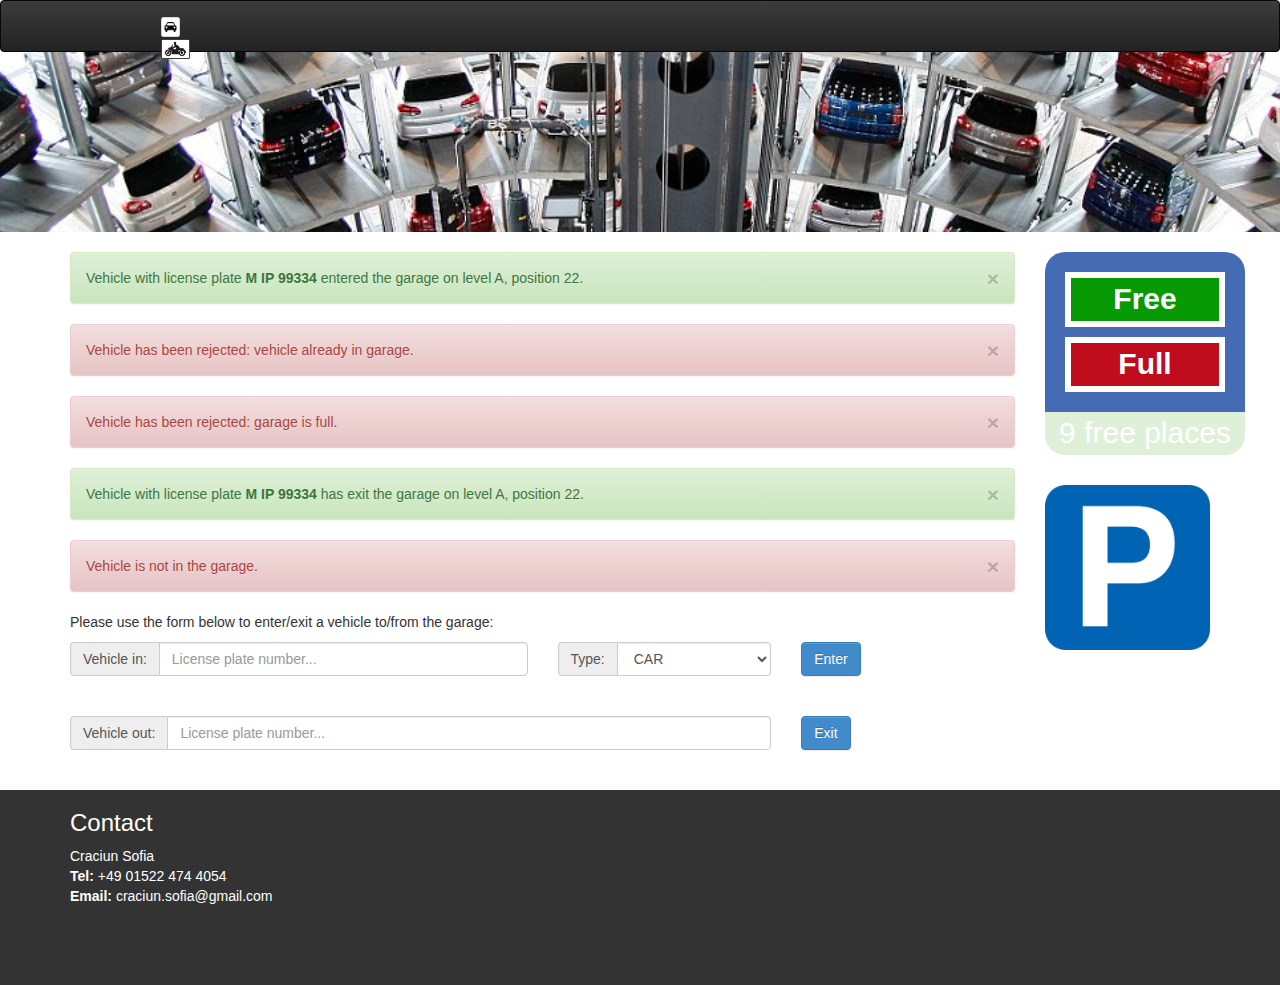
==== src/main/webapp/WEB-INF/views/index.html @ b0515af3 "Added Javadocs, moved some classes." ====
<!DOCTYPE html SYSTEM "http://www.thymeleaf.org/dtd/xhtml1-strict-thymeleaf-spring3-2.dtd">
<html xmlns="http://www.w3.org/1999/xhtml"
      xmlns:th="http://www.thymeleaf.org"
      xmlns:dt="http://www.thymeleaf.org/datatables4jdialect">   
    <head>
        <title>Sofia Craciun - The garage</title>
        <meta http-equiv="Content-Type" content="text/html; charset=utf-8"/>
        <meta name="viewport" content="width=device-width, initial-scale=1.0"/>
        <link rel="stylesheet" href="../resources/css/bootstrap-theme.css" type="text/css" media="screen"
              th:href="@{/css/bootstrap-theme.css}"/>
        <link rel="stylesheet" href="../resources/css/bootstrap.css" type="text/css" media="screen"
              th:href="@{/css/bootstrap.css}"/>
        <link rel="stylesheet" href="../resources/css/main.css" type="text/css" media="screen"
              th:href="@{/css/main.css}"/>
        <link rel="stylesheet" href="../resources/css/font-awesome.css" type="text/css" media="screen"
              th:href="@{/css/font-awesome.css}"/>
    </head>
    <body>

        <!--NAV-->
        <nav class="navbar navbar-inverse" role="navigation">
            <div class="container">
                <!-- Brand and toggle get grouped for better mobile display -->
                <div class="navbar-header">
                    <div class="row">
                        <div class="col-sm-2 col-sm-offset-11 content">
                            <button type="button" class="navbar-toggle" data-toggle="collapse" data-target="#bs-example-navbar-collapse-1">
                                <span class="sr-only">Toggle navigation</span>
                                <span class="icon-bar"></span>
                                <span class="icon-bar"></span>
                                <span class="icon-bar"></span>
                            </button>
                            <a class="navbar-brand" href="/">
                                <img class="logo" src="../resources/img/car_logo.png" th:src="@{/img/car_logo.png}" alt="Parking"/>
                                <img class="logo" src="../resources/img/motorbike.png" th:src="@{/img/motorbike.png}" alt="Parking"/>
                            </a>
                        </div>
                    </div>
                </div>
            </div><!-- /.container-fluid -->
        </nav>
        <!--/NAV-->

        <!-- Garage background image --> 
        <div class="garage-cover">
            <div class="image" style="background-image: url(../resources/img/parking_background.jpeg);" th:style="'background-image: url(' + @{/img/parking_background.jpeg} + ');'"></div>
        </div>
        <!-- /Garage background image --> 

        <div class="container">
            <div class="row">
                <div class="col-sm-10 col-xs-12">

                    <!-- Status to be displayed for action enter/exit vehicle -->
                    <div th:switch="${enterVehicleStatus}">
                        <div th:case="OK" class="alert alert-success alert-dismissible" role="alert">
                            <button type="button" class="close" data-dismiss="alert"><span aria-hidden="true">&times;</span><span class="sr-only">Close</span></button>
                            <p th:text="|Vehicle with license plate ${enterVehicle.licensePlate} entered the garage on level ${enterSpace.level.story}, position ${enterSpace.position}|">Vehicle with license plate <strong>M IP 99334</strong> entered the garage on level A, position 22.</p>
                        </div>
                        <div th:case="ERROR_VEHICLE_ALREADY_IN" class="alert alert-danger alert-dismissible" role="alert">
                            <button type="button" class="close" data-dismiss="alert"><span aria-hidden="true">&times;</span><span class="sr-only">Close</span></button>
                            <p>Vehicle has been rejected: vehicle already in garage.</p>
                        </div>
                        <div th:case="ERROR_GARAGE_IS_FULL" class="alert alert-danger alert-dismissible" role="alert">
                            <button type="button" class="close" data-dismiss="alert"><span aria-hidden="true">&times;</span><span class="sr-only">Close</span></button>
                            <p>Vehicle has been rejected: garage is full.</p>
                        </div>
                    </div>
                    <div th:switch="${exitVehicleStatus}">
                        <div th:case="OK" class="alert alert-success alert-dismissible" role="alert">
                            <button type="button" class="close" data-dismiss="alert"><span aria-hidden="true">&times;</span><span class="sr-only">Close</span></button>
                            <p th:text="|Vehicle with license plate ${exitVehicle.licensePlate} has exit the garage from level ${exitSpace.level.story}, position ${exitSpace.position}|">Vehicle with license plate <strong>M IP 99334</strong> has exit the garage on level A, position 22.</p>
                        </div>
                        <div th:case="ERROR_VEHICLE_NOT_IN_THE_GARAGE" class="alert alert-danger alert-dismissible" role="alert">
                            <button type="button" class="close" data-dismiss="alert"><span aria-hidden="true">&times;</span><span class="sr-only">Close</span></button>
                            <p>Vehicle is not in the garage.</p>
                        </div>
                    </div>
                    <!-- /Status to be displayed for action enter/exit vehicle -->

                    <p class="row col-sm-12 col-xs-12">
                        Please use the form below to enter/exit a vehicle to/from the garage:
                    </p>
                    <form action="/vehicle/enter" th:action="@{/vehicle/enter}" method="get" id="vehicleEnter" class="row search-form padding-bottom">
                        <div class="col-sm-6 col-xs-12">
                            <div class="input-group">
                                <span class="input-group-addon">
                                    Vehicle in:
                                </span>
                                <input type="text" name="licensePlate" class="form-control" placeholder="License plate number..."/>
                            </div>
                        </div>
                        <div class="col-sm-3 col-xs-12">
                            <div class="input-group">
                                <span class="input-group-addon">
                                    Type:
                                </span>
                                <select class="form-control" name="vehicleType" id="vehicleType">
                                    <option value="CAR">CAR</option>
                                    <option value="MOTORBIKE">MOTORBIKE</option>
                                </select>
                            </div>
                        </div>
                        <div class="col-sm-3 col-xs-12">
                            <button type="submit" class="search btn btn-primary">Enter</button>
                        </div>
                    </form>
                    <div><br /></div>
                    <form action="/vehicle/exit" th:action="@{/vehicle/exit}" method="get" id="vehicleExit" class="row search-form padding-bottom">
                        <div class="col-sm-9 col-xs-12">
                            <div class="input-group">
                                <span class="input-group-addon">
                                    Vehicle out:
                                </span>
                                <input type="text" name="licensePlate" id="licensePlate"  class="form-control" placeholder="License plate number..."/>
                            </div>
                        </div>
                        <div class="col-sm-3 col-xs-12">
                            <button type="submit" class="search btn btn-primary">Exit</button>
                        </div>
                    </form>
                    <div><br /></div>
                </div>
                <!--parking info with picture-->
                <div class="col-sm-2 col-xs-12 content">
                    <div class="free-busy" th:switch="${numberOfFreeSpaces} > 0">
                        <div class="free" th:case="${true}">
                            Free
                        </div>
                        <div class="full" th:case="${false}">
                            Full
                        </div>
                    </div>
                    <div class="places">
                        <p th:text="${numberOfFreeSpaces} + ' free places'">9 free places</p>
                    </div>
                    <div><br /></div>
                    <img class="image" src="../resources/img/parking_info.png" th:src="@{/img/parking_info.png}" alt="Parking logo"/>
                </div>
            </div>
        </div>

        <!-- FOOTER -->

        <div class="footer">
            <div class="container">
                <div class="row">
                    <div class="col-sm-6 contact">
                        <h3>Contact</h3>
                        <ul>
                            <li>Craciun Sofia</li>
                            <li><strong>Tel:</strong> +49 01522 474 4054</li>
                            <li><strong>Email:</strong> craciun.sofia@gmail.com</li>
                        </ul>
                    </div>
                    <div class="col-sm-6">
                        <iframe class="google-map" frameborder="0" scrolling="no" marginheight="0" marginwidth="0" src="https://maps.google.com/?ie=UTF8&amp;ll=37.0625,-95.677068&amp;spn=51.177128,93.076172&amp;t=m&amp;z=4&amp;output=embed"></iframe>
                    </div>
                </div>
            </div>
        </div>
        <script src="../resources/js/bootstrap.js" th:src="@{/js/bootstrap.js}"></script>
    </body>
</html>
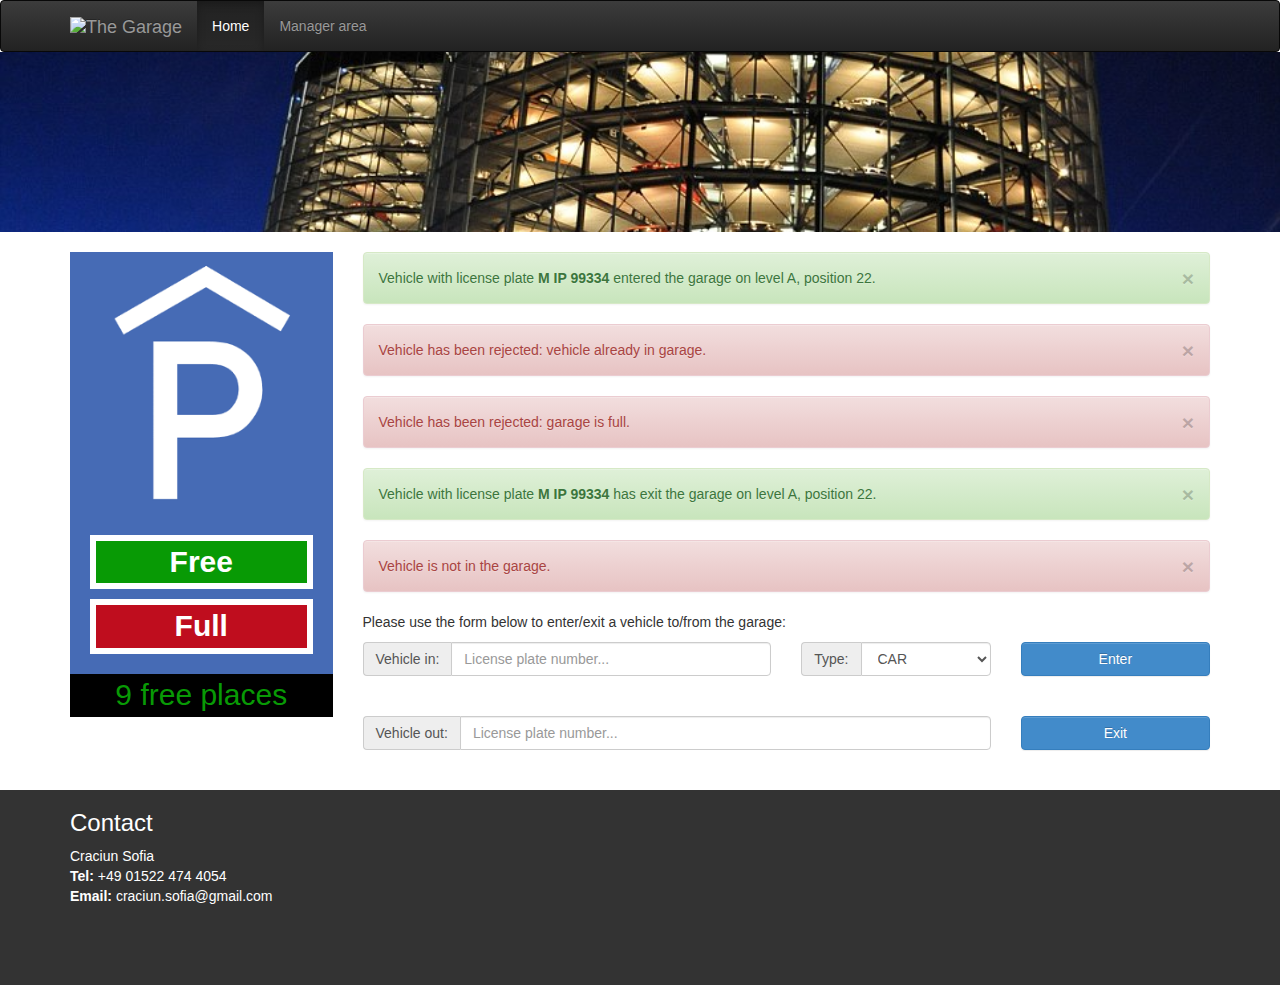
==== commit 333187ce: "Updated layout." ====
--- a/src/main/webapp/WEB-INF/views/index.html
+++ b/src/main/webapp/WEB-INF/views/index.html
@@ -22,35 +22,54 @@
             <div class="container">
                 <!-- Brand and toggle get grouped for better mobile display -->
                 <div class="navbar-header">
-                    <div class="row">
-                        <div class="col-sm-2 col-sm-offset-11 content">
-                            <button type="button" class="navbar-toggle" data-toggle="collapse" data-target="#bs-example-navbar-collapse-1">
-                                <span class="sr-only">Toggle navigation</span>
-                                <span class="icon-bar"></span>
-                                <span class="icon-bar"></span>
-                                <span class="icon-bar"></span>
-                            </button>
-                            <a class="navbar-brand" href="/">
-                                <img class="logo" src="../resources/img/car_logo.png" th:src="@{/img/car_logo.png}" alt="Parking"/>
-                                <img class="logo" src="../resources/img/motorbike.png" th:src="@{/img/motorbike.png}" alt="Parking"/>
-                            </a>
-                        </div>
-                    </div>
+                    <button type="button" class="navbar-toggle" data-toggle="collapse" data-target="#bs-example-navbar-collapse-1">
+                        <span class="sr-only">Toggle navigation</span>
+                        <span class="icon-bar"></span>
+                        <span class="icon-bar"></span>
+                        <span class="icon-bar"></span>
+                    </button>
+                    <a class="navbar-brand" href="/">
+                        <img class="logo" src="../resources/img/logo/garage_logo.png" th:src="@{/img/logo/garage_logo.png}" alt="The Garage"/>
+                    </a>
                 </div>
+                <!-- Collect the nav links, forms, and other content for toggling -->
+                <div class="collapse navbar-collapse" id="bs-example-navbar-collapse-1">
+                    <ul class="nav navbar-nav">
+                        <li class="active"><a href="#">Home</a></li>
+                        <li><a href="#">Manager area</a></li>
+                    </ul>
+                </div><!-- /.navbar-collapse -->
             </div><!-- /.container-fluid -->
         </nav>
         <!--/NAV-->
 
         <!-- Garage background image --> 
         <div class="garage-cover">
-            <div class="image" style="background-image: url(../resources/img/parking_background.jpeg);" th:style="'background-image: url(' + @{/img/parking_background.jpeg} + ');'"></div>
+            <div class="image" style="background-image: url(../resources/img/cover.jpg);" th:style="'background-image: url(' + @{/img/cover.jpg} + ');'"></div>
         </div>
         <!-- /Garage background image --> 
 
         <div class="container">
             <div class="row">
-                <div class="col-sm-10 col-xs-12">
-
+                <!--parking info with picture-->
+                <div class="col-sm-3 col-xs-12 content">
+                    <div class="hidden-xs">
+                        <img class="image" src="../resources/img/parking-sign.png" th:src="@{/img/parking-sign.png}" alt="Event picture"/>
+                    </div>
+                    <div class="free-busy" th:switch="${numberOfFreeSpaces} > 0">
+                        <div class="free" th:case="${true}">
+                            Free
+                        </div>
+                        <div class="full" th:case="${false}">
+                            Full
+                        </div>
+                    </div>
+                    <div class="places">
+                        <p th:text="${numberOfFreeSpaces} + ' free places'">9 free places</p>
+                    </div>
+                </div>
+                
+                <div class="col-sm-9 col-xs-12">
                     <!-- Status to be displayed for action enter/exit vehicle -->
                     <div th:switch="${enterVehicleStatus}">
                         <div th:case="OK" class="alert alert-success alert-dismissible" role="alert">
@@ -73,7 +92,7 @@
                         </div>
                         <div th:case="ERROR_VEHICLE_NOT_IN_THE_GARAGE" class="alert alert-danger alert-dismissible" role="alert">
                             <button type="button" class="close" data-dismiss="alert"><span aria-hidden="true">&times;</span><span class="sr-only">Close</span></button>
-                            <p>Vehicle is not in the garage.</p>
+                            Vehicle is not in the garage.
                         </div>
                     </div>
                     <!-- /Status to be displayed for action enter/exit vehicle -->
@@ -121,22 +140,7 @@
                     </form>
                     <div><br /></div>
                 </div>
-                <!--parking info with picture-->
-                <div class="col-sm-2 col-xs-12 content">
-                    <div class="free-busy" th:switch="${numberOfFreeSpaces} > 0">
-                        <div class="free" th:case="${true}">
-                            Free
-                        </div>
-                        <div class="full" th:case="${false}">
-                            Full
-                        </div>
-                    </div>
-                    <div class="places">
-                        <p th:text="${numberOfFreeSpaces} + ' free places'">9 free places</p>
-                    </div>
-                    <div><br /></div>
-                    <img class="image" src="../resources/img/parking_info.png" th:src="@{/img/parking_info.png}" alt="Parking logo"/>
-                </div>
+
             </div>
         </div>
 
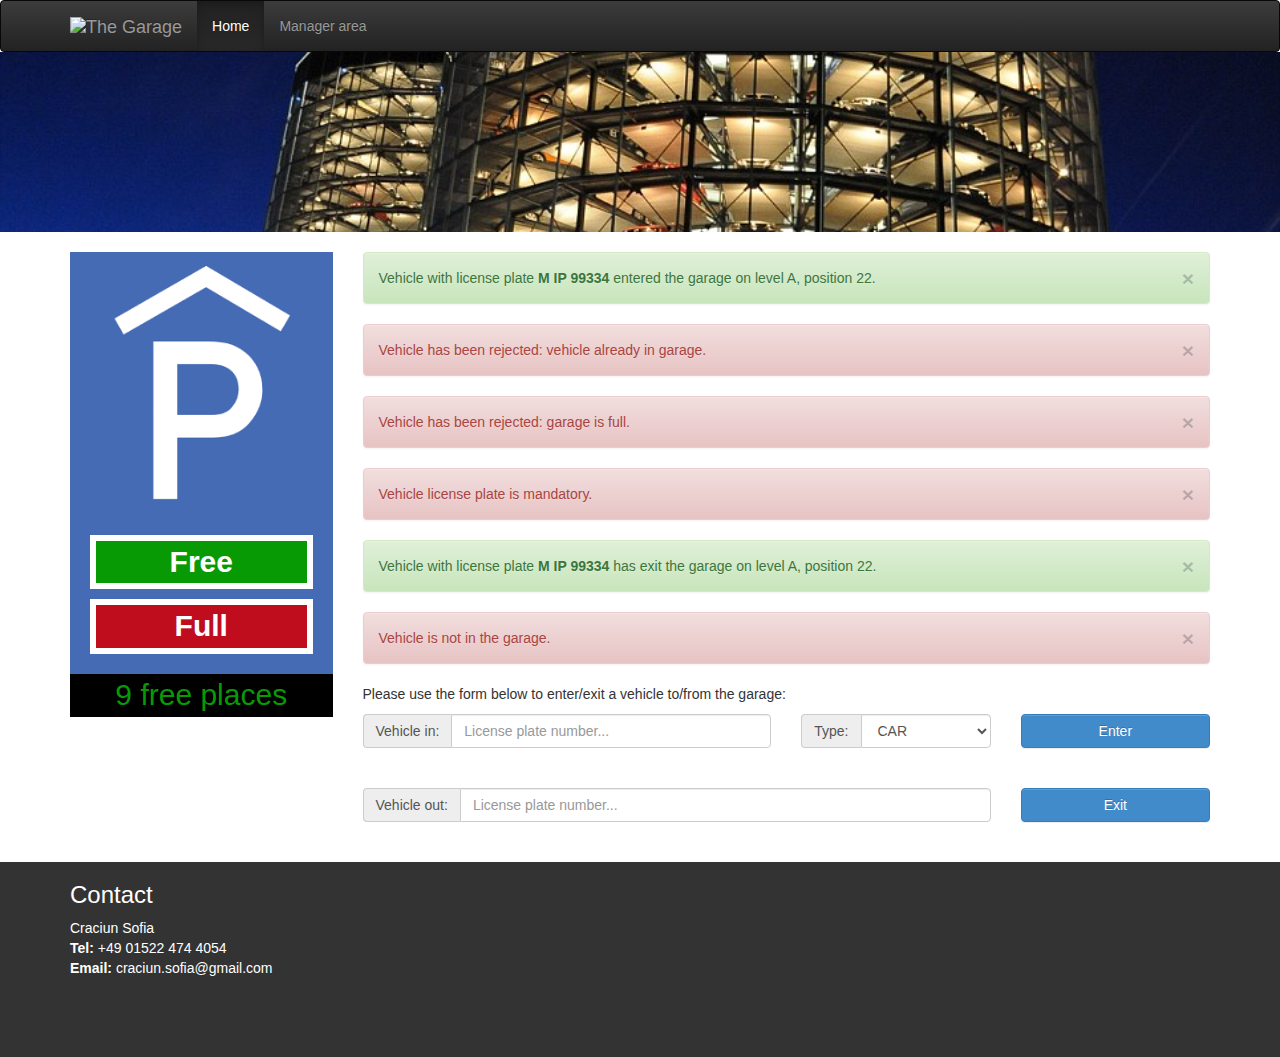
==== commit 318da7d3: "Logging on the @Service layer, implementation of LICENSE_PLATE_MANDATORY." ====
--- a/src/main/webapp/WEB-INF/views/index.html
+++ b/src/main/webapp/WEB-INF/views/index.html
@@ -68,7 +68,7 @@
                         <p th:text="${numberOfFreeSpaces} + ' free places'">9 free places</p>
                     </div>
                 </div>
-                
+
                 <div class="col-sm-9 col-xs-12">
                     <!-- Status to be displayed for action enter/exit vehicle -->
                     <div th:switch="${enterVehicleStatus}">
@@ -83,6 +83,10 @@
                         <div th:case="ERROR_GARAGE_IS_FULL" class="alert alert-danger alert-dismissible" role="alert">
                             <button type="button" class="close" data-dismiss="alert"><span aria-hidden="true">&times;</span><span class="sr-only">Close</span></button>
                             <p>Vehicle has been rejected: garage is full.</p>
+                        </div>
+                        <div th:case="ERROR_LICENSE_PLATE_IS_MANDATORY" class="alert alert-danger" role="alert">
+                            <button type="button" class="close" data-dismiss="alert"><span aria-hidden="true">&times;</span><span class="sr-only">Close</span></button>
+                            <p>Vehicle license plate is mandatory.</p>
                         </div>
                     </div>
                     <div th:switch="${exitVehicleStatus}">
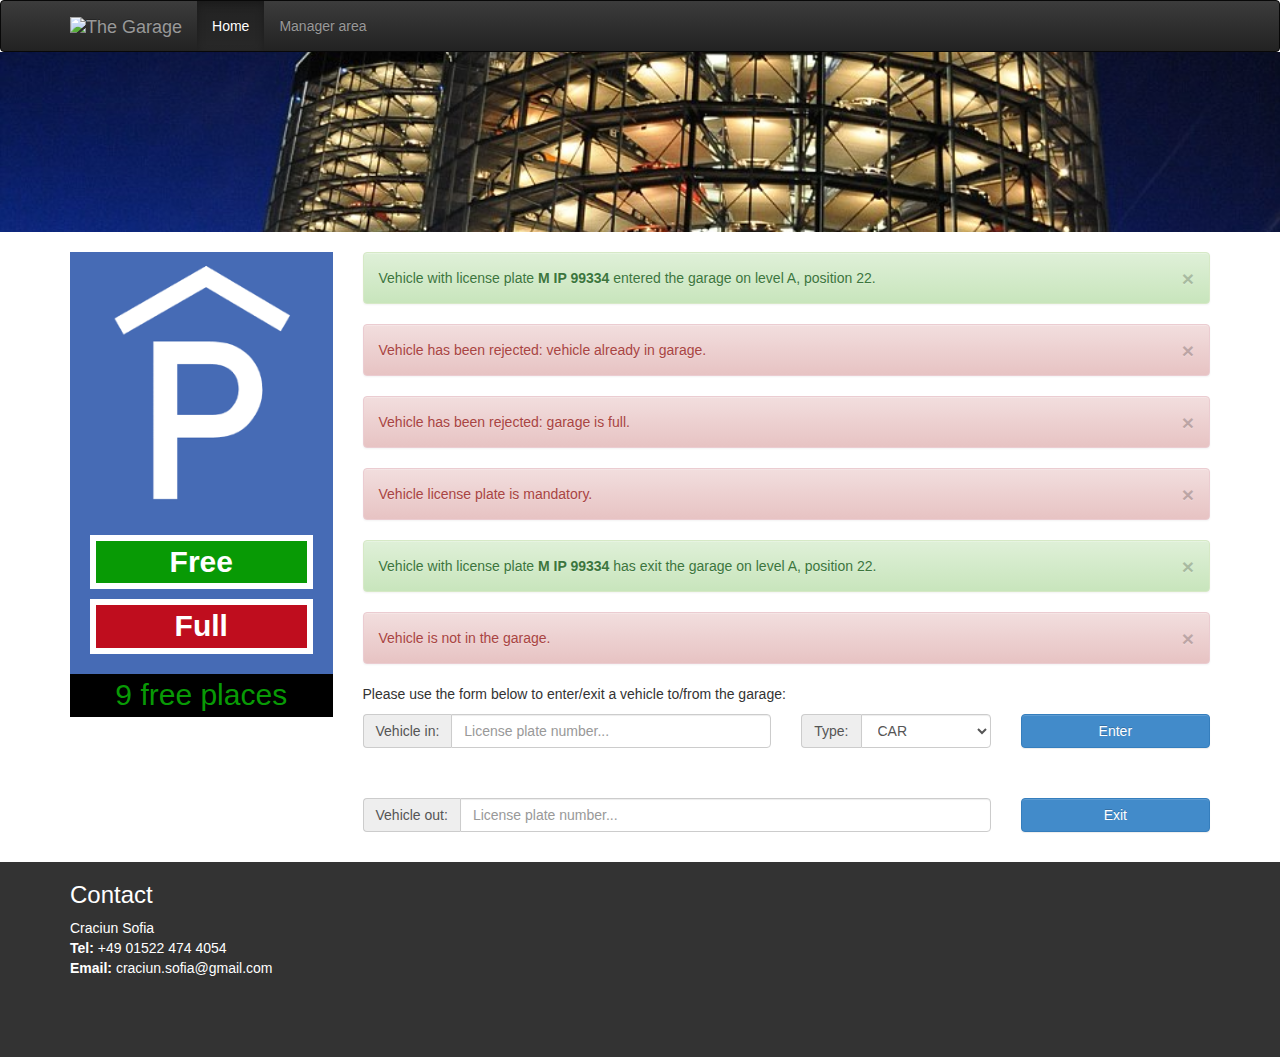
==== commit 0239d870: "Html and css update." ====
--- a/src/main/webapp/WEB-INF/views/index.html
+++ b/src/main/webapp/WEB-INF/views/index.html
@@ -54,7 +54,7 @@
                 <!--parking info with picture-->
                 <div class="col-sm-3 col-xs-12 content">
                     <div class="hidden-xs">
-                        <img class="image" src="../resources/img/parking-sign.png" th:src="@{/img/parking-sign.png}" alt="Event picture"/>
+                        <img class="image" src="../resources/img/parking-sign.png" th:src="@{/img/parking-sign.png}" alt="Parking sign"/>
                     </div>
                     <div class="free-busy" th:switch="${numberOfFreeSpaces} > 0">
                         <div class="free" th:case="${true}">
@@ -70,7 +70,7 @@
                 </div>
 
                 <div class="col-sm-9 col-xs-12">
-                    <!-- Status to be displayed for action enter/exit vehicle -->
+                    <!-- Status to be displayed for action enter vehicle -->
                     <div th:switch="${enterVehicleStatus}">
                         <div th:case="OK" class="alert alert-success alert-dismissible" role="alert">
                             <button type="button" class="close" data-dismiss="alert"><span aria-hidden="true">&times;</span><span class="sr-only">Close</span></button>
@@ -89,6 +89,7 @@
                             <p>Vehicle license plate is mandatory.</p>
                         </div>
                     </div>
+                    <!-- Status to be displayed for action exit vehicle -->
                     <div th:switch="${exitVehicleStatus}">
                         <div th:case="OK" class="alert alert-success alert-dismissible" role="alert">
                             <button type="button" class="close" data-dismiss="alert"><span aria-hidden="true">&times;</span><span class="sr-only">Close</span></button>
@@ -104,7 +105,7 @@
                     <p class="row col-sm-12 col-xs-12">
                         Please use the form below to enter/exit a vehicle to/from the garage:
                     </p>
-                    <form action="/vehicle/enter" th:action="@{/vehicle/enter}" method="get" id="vehicleEnter" class="row search-form padding-bottom">
+                    <form action="/vehicle/enter" th:action="@{/vehicle/enter}" method="get" id="vehicleEnter" class="row enter-form padding-bottom">
                         <div class="col-sm-6 col-xs-12">
                             <div class="input-group">
                                 <span class="input-group-addon">
@@ -125,11 +126,11 @@
                             </div>
                         </div>
                         <div class="col-sm-3 col-xs-12">
-                            <button type="submit" class="search btn btn-primary">Enter</button>
+                            <button type="submit" class="enter btn btn-primary">Enter</button>
                         </div>
                     </form>
                     <div><br /></div>
-                    <form action="/vehicle/exit" th:action="@{/vehicle/exit}" method="get" id="vehicleExit" class="row search-form padding-bottom">
+                    <form action="/vehicle/exit" th:action="@{/vehicle/exit}" method="get" id="vehicleExit" class="row exit-form padding-bottom">
                         <div class="col-sm-9 col-xs-12">
                             <div class="input-group">
                                 <span class="input-group-addon">
@@ -139,10 +140,9 @@
                             </div>
                         </div>
                         <div class="col-sm-3 col-xs-12">
-                            <button type="submit" class="search btn btn-primary">Exit</button>
+                            <button type="submit" class="exit btn btn-primary">Exit</button>
                         </div>
                     </form>
-                    <div><br /></div>
                 </div>
 
             </div>
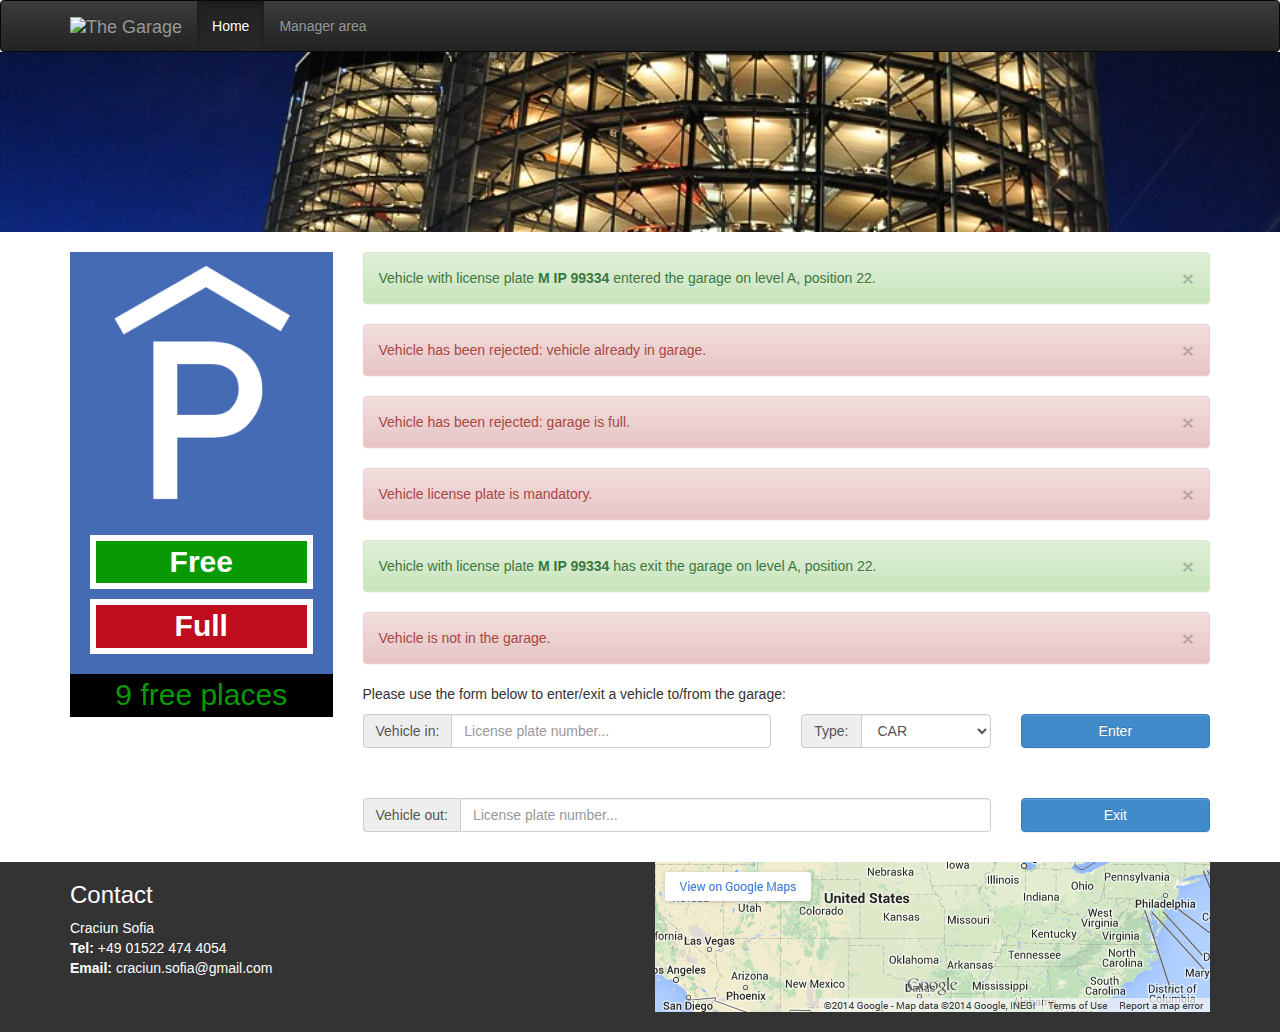
==== commit f4433312: "Removing unused dependency. Adding a cached Google Map." ====
--- a/src/main/webapp/WEB-INF/views/index.html
+++ b/src/main/webapp/WEB-INF/views/index.html
@@ -162,7 +162,7 @@
                         </ul>
                     </div>
                     <div class="col-sm-6">
-                        <iframe class="google-map" frameborder="0" scrolling="no" marginheight="0" marginwidth="0" src="https://maps.google.com/?ie=UTF8&amp;ll=37.0625,-95.677068&amp;spn=51.177128,93.076172&amp;t=m&amp;z=4&amp;output=embed"></iframe>
+                        <img src="../resources/img/footer-map.png" alt="Google Map" />
                     </div>
                 </div>
             </div>
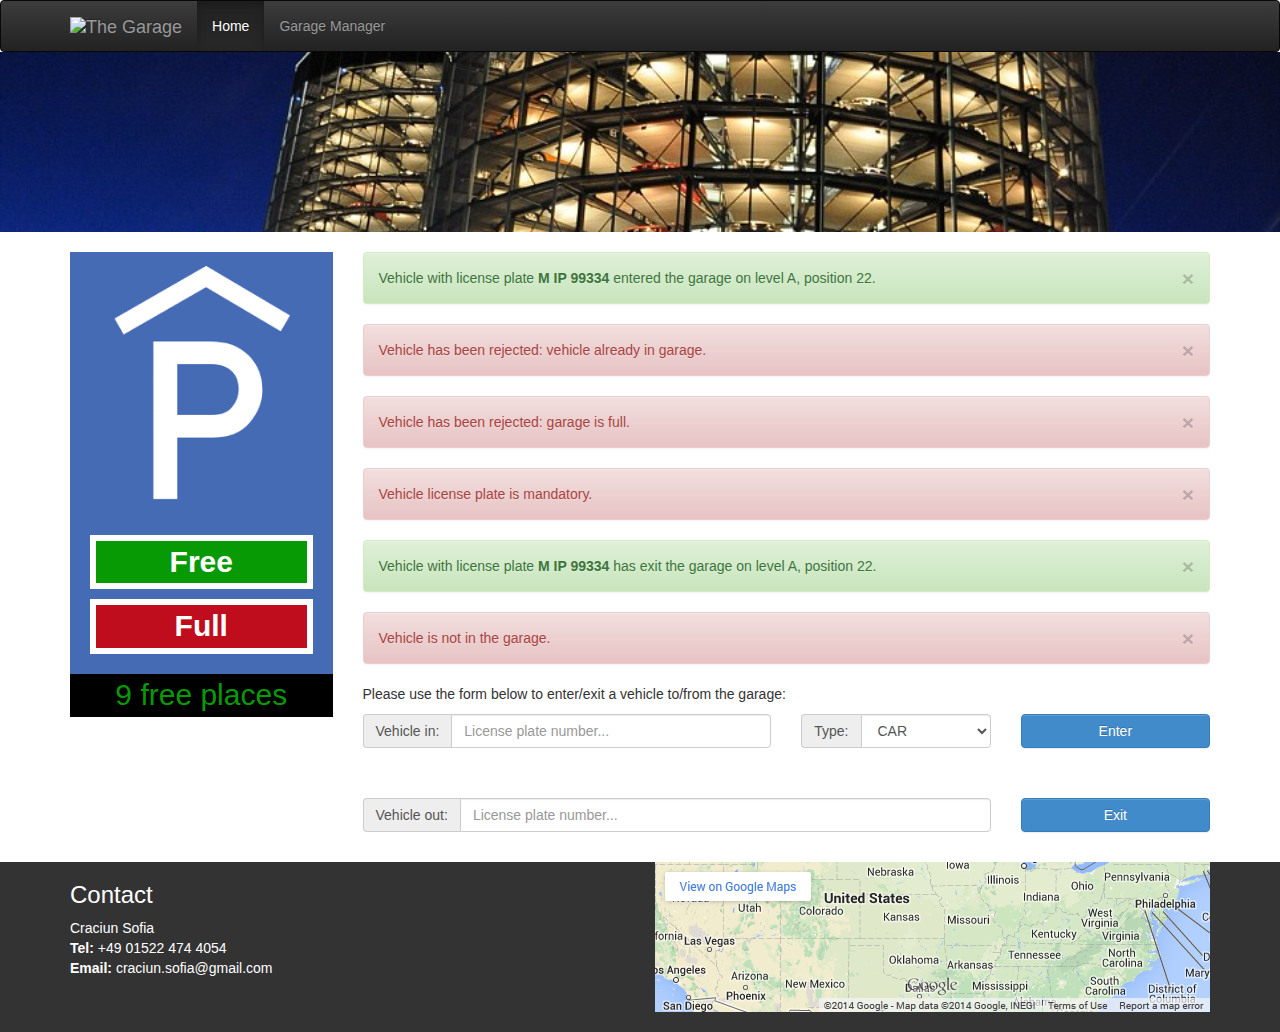
==== commit c7ac8387: "Navigation menu." ====
--- a/src/main/webapp/WEB-INF/views/index.html
+++ b/src/main/webapp/WEB-INF/views/index.html
@@ -35,8 +35,8 @@
                 <!-- Collect the nav links, forms, and other content for toggling -->
                 <div class="collapse navbar-collapse" id="bs-example-navbar-collapse-1">
                     <ul class="nav navbar-nav">
-                        <li class="active"><a href="#">Home</a></li>
-                        <li><a href="#">Manager area</a></li>
+                        <li class="active"><a href="/">Home</a></li>
+                        <li><a href="/garageManager">Garage Manager</a></li>
                     </ul>
                 </div><!-- /.navbar-collapse -->
             </div><!-- /.container-fluid -->
@@ -162,7 +162,7 @@
                         </ul>
                     </div>
                     <div class="col-sm-6">
-                        <img src="../resources/img/footer-map.png" alt="Google Map" />
+                        <img src="../resources/img/footer-map.png" th:src="@{/img/footer-map.png}" alt="Google Map" />
                     </div>
                 </div>
             </div>
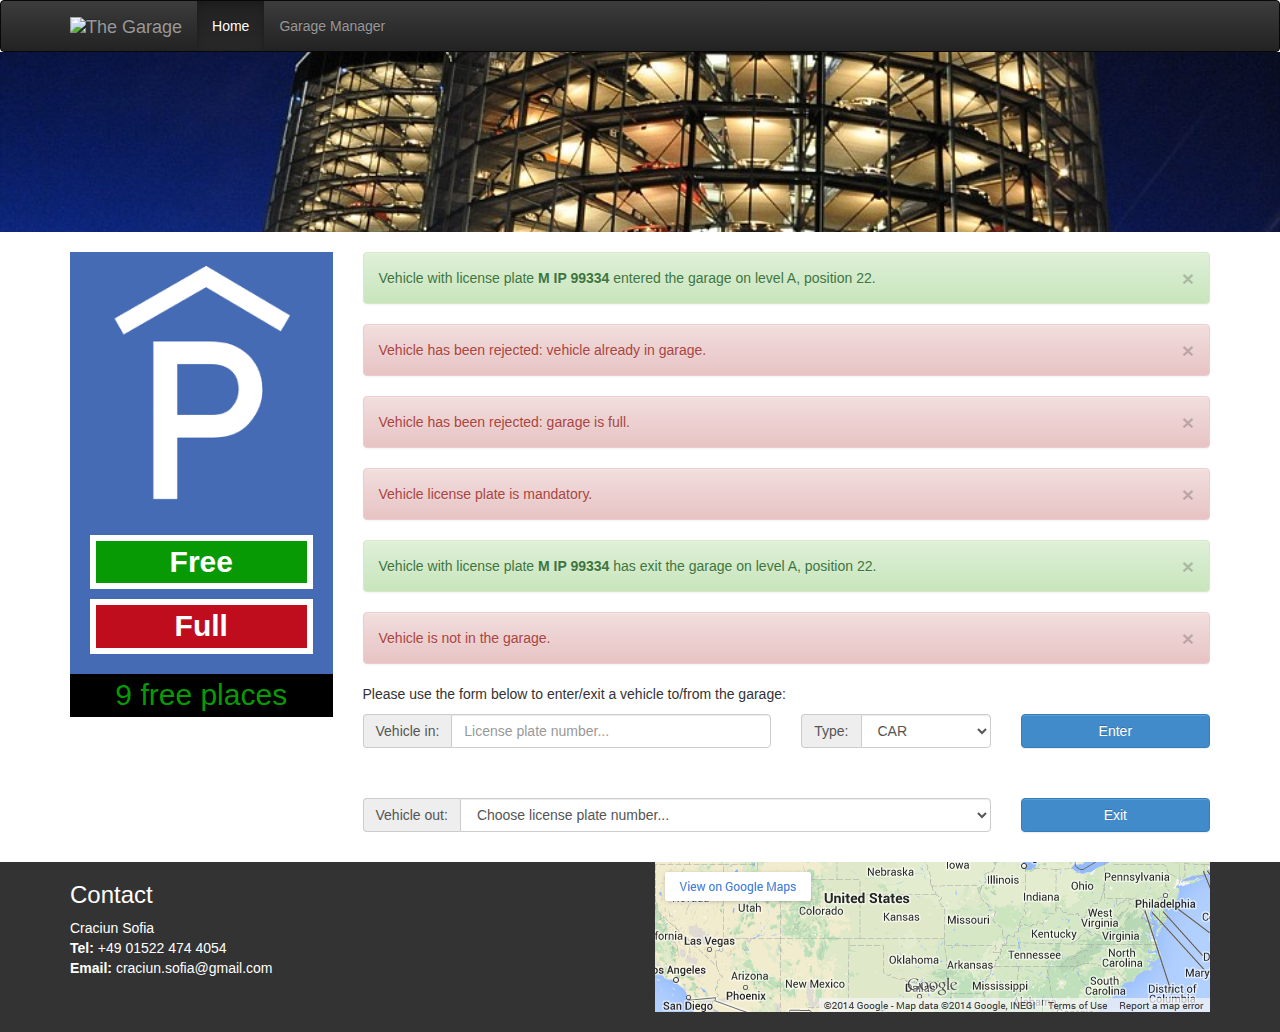
==== commit e36ac2cd: "Select tag added, with the list of current vehicles in the garage." ====
--- a/src/main/webapp/WEB-INF/views/index.html
+++ b/src/main/webapp/WEB-INF/views/index.html
@@ -136,7 +136,13 @@
                                 <span class="input-group-addon">
                                     Vehicle out:
                                 </span>
-                                <input type="text" name="licensePlate" id="licensePlate"  class="form-control" placeholder="License plate number..."/>
+                                <select class="form-control" name="licensePlate" id="licensePlate">
+                                    <option value="-1">Choose license plate number...</option>
+                                    <option th:each="vehicle : ${allVehiclesIn}" 
+                                            th:name="${vehicle.licensePlate}" 
+                                            th:text="${vehicle.licensePlate}">
+                                    </option>
+                                </select>
                             </div>
                         </div>
                         <div class="col-sm-3 col-xs-12">
